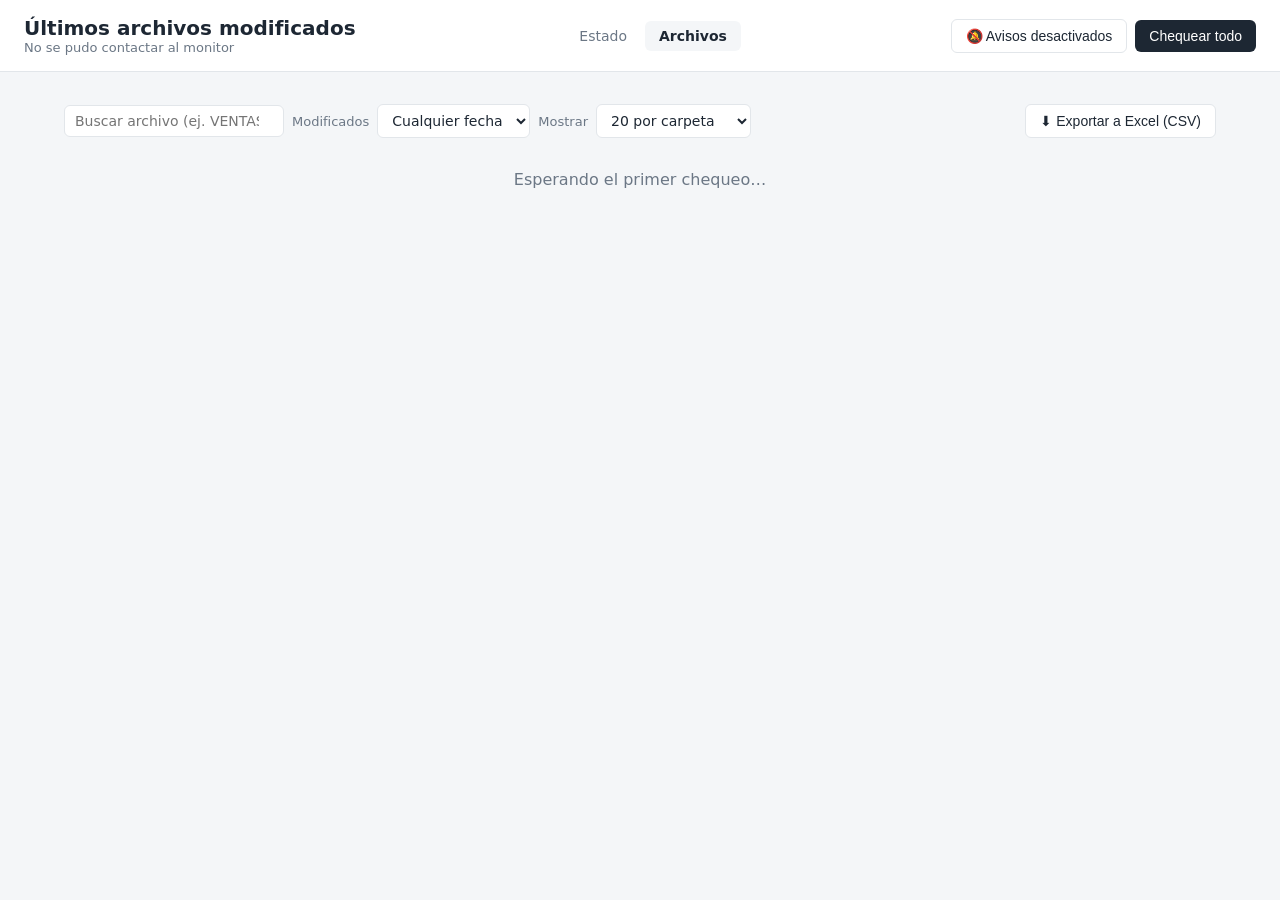
==== templates/archivos.html @ 3124e505 "Monitor web de copias de seguridad Interfaz Flask para monitorear servidores de copias: conexión, al" ====
<!doctype html>
<html lang="es">
<head>
<meta charset="utf-8">
<meta name="viewport" content="width=device-width, initial-scale=1">
<title>Archivos – Monitor de Copias</title>
<link rel="stylesheet" href="/static/estilo.css">
</head>
<body>
<header>
  <div>
    <h1>Últimos archivos modificados</h1>
    <div class="sub" id="actualizado">Cargando…</div>
  </div>
  <nav><a href="/">Estado</a><a href="/archivos" class="activo">Archivos</a></nav>
  <div class="grupo">
    <button id="btnAvisos" class="sec aviso-campana"></button>
    <button id="btn">Chequear todo</button>
  </div>
</header>
<main>
  <div class="filtros" id="carpetas"></div>
  <div class="barra">
    <div class="grupo">
      <input type="search" id="buscar" placeholder="Buscar archivo (ej. VENTAS, .zip)…" autocomplete="off">
      <label for="fecha">Modificados</label>
      <select id="fecha">
        <option value="todos">Cualquier fecha</option>
        <option value="1h">Última hora</option>
        <option value="hoy">Hoy</option>
        <option value="7d">Últimos 7 días</option>
        <option value="30d">Últimos 30 días</option>
      </select>
      <label for="cantidad">Mostrar</label>
      <select id="cantidad">
        <option value="20">20 por carpeta</option>
        <option value="50">50 por carpeta</option>
        <option value="100">100 por carpeta</option>
      </select>
    </div>
    <button class="sec" id="btnCsv">⬇ Exportar a Excel (CSV)</button>
  </div>
  <p class="contador" id="contador"></p>
  <div id="listado"><div class="vacio">Esperando el primer chequeo…</div></div>
</main>
<script src="/static/comun.js"></script>
<script>
let carpeta = pref("archCarpeta", "todas");
let texto = "";
let rangoFecha = pref("archFecha", "todos");
let cantidad = pref("archCantidad", 20);
let orden = pref("archOrden", { col: "ts", asc: false });
let datos = null;

const COLUMNAS = [["nombre", "Archivo", ""], ["ts", "Última modificación", "num"], ["minutos", "Antigüedad", "num"], ["tamano", "Tamaño", "num"]];

function desdeFecha() {
  const ahora = Date.now() / 1000;
  if (rangoFecha === "1h") return ahora - 3600;
  if (rangoFecha === "7d") return ahora - 7 * 86400;
  if (rangoFecha === "30d") return ahora - 30 * 86400;
  if (rangoFecha === "hoy") { const h = new Date(); h.setHours(0, 0, 0, 0); return h.getTime() / 1000; }
  return 0;
}

// Devuelve los archivos que pasan los filtros, ordenados y recortados
function filtrar(x) {
  const desde = desdeFecha();
  const t = texto.toLowerCase();
  let lista = x.archivos.filter(a => a.ts >= desde && (!t || a.nombre.toLowerCase().includes(t)));
  const { col, asc } = orden;
  lista.sort((a, b) => {
    const r = col === "nombre" ? a.nombre.localeCompare(b.nombre) : (a[col] - b[col]);
    return asc ? r : -r;
  });
  return lista.slice(0, cantidad);
}

function visibles() {
  return datos ? datos.servidores.filter(x => carpeta === "todas" || x.nombre === carpeta) : [];
}

function encabezado() {
  return COLUMNAS.map(([c, t, cls]) => {
    const flecha = orden.col === c ? `<span class="flecha">${orden.asc ? "▲" : "▼"}</span>` : "";
    return `<th class="ordenable ${cls}" data-col="${c}">${t}${flecha}</th>`;
  }).join("");
}

function pintar(d) {
  datos = d;
  document.getElementById("actualizado").textContent = "Última actualización: " + d.ahora;
  const s = d.servidores;
  if (carpeta !== "todas" && !s.some(x => x.nombre === carpeta)) carpeta = "todas";

  document.getElementById("carpetas").innerHTML = ["todas", ...s.map(x => x.nombre)].map(n =>
    `<button class="${n === carpeta ? "activo" : ""}" data-n="${esc(n)}">${n === "todas" ? "Todas" : esc(n)}</button>`
  ).join("");

  const vis = visibles();
  if (!vis.length) return;
  let mostrados = 0, total = 0;
  document.getElementById("listado").innerHTML = vis.map(x => {
    let cuerpo;
    if (!x.conectado) {
      cuerpo = `<tr><td colspan="4" class="vacio">No disponible: ${esc(x.mensaje)}</td></tr>`;
    } else {
      const lista = filtrar(x);
      mostrados += lista.length; total += x.archivos.length;
      cuerpo = lista.length ? lista.map(a => `
        <tr>
          <td class="mono">${esc(a.nombre)}</td>
          <td class="num">${esc(a.fecha)}</td>
          <td class="num ${a.minutos > x.intervalo ? "viejo" : ""}">${hace(a.minutos)}</td>
          <td class="num">${tamano(a.tamano)}</td>
        </tr>`).join("")
        : `<tr><td colspan="4" class="vacio">${x.archivos.length ? "Ningún archivo coincide con los filtros" : "La carpeta no tiene archivos"}</td></tr>`;
    }
    return `
      <h3>${esc(x.nombre)} <span class="badge ${x.estado}">${ETIQUETA[x.estado]}</span></h3>
      <div class="tabla"><table>
        <thead><tr>${encabezado()}</tr></thead>
        <tbody>${cuerpo}</tbody>
      </table></div>`;
  }).join("");
  document.getElementById("contador").textContent = `Mostrando ${mostrados} archivos (de los ${total} más recientes que lee el monitor)`;
}

function exportarCsv() {
  const filas = [["Carpeta", "Archivo", "Última modificación", "Antigüedad (min)", "Tamaño (bytes)"]];
  for (const x of visibles()) {
    if (!x.conectado) continue;
    for (const a of filtrar(x)) filas.push([x.nombre, a.nombre, a.fecha, a.minutos, a.tamano]);
  }
  const csv = filas.map(f => f.map(v => `"${String(v).replace(/"/g, '""')}"`).join(";")).join("\r\n");
  const blob = new Blob(["﻿" + csv], { type: "text/csv;charset=utf-8" });
  const a = document.createElement("a");
  a.href = URL.createObjectURL(blob);
  a.download = `archivos-copias-${new Date().toISOString().slice(0, 10)}.csv`;
  document.body.appendChild(a); a.click(); a.remove();
  setTimeout(() => URL.revokeObjectURL(a.href), 1000);
}

const app = iniciar(pintar);

document.getElementById("fecha").value = rangoFecha;
document.getElementById("cantidad").value = String(cantidad);
document.getElementById("carpetas").onclick = e => {
  const b = e.target.closest("[data-n]"); if (!b) return;
  carpeta = b.dataset.n; guardarPref("archCarpeta", carpeta); app.repintar();
};
document.getElementById("buscar").oninput = e => { texto = e.target.value.trim(); app.repintar(); };
document.getElementById("fecha").onchange = e => { rangoFecha = e.target.value; guardarPref("archFecha", rangoFecha); app.repintar(); };
document.getElementById("cantidad").onchange = e => { cantidad = +e.target.value; guardarPref("archCantidad", cantidad); app.repintar(); };
document.getElementById("listado").onclick = e => {
  const th = e.target.closest("[data-col]"); if (!th) return;
  const col = th.dataset.col;
  orden = orden.col === col ? { col, asc: !orden.asc } : { col, asc: col === "nombre" };
  guardarPref("archOrden", orden); app.repintar();
};
document.getElementById("btnCsv").onclick = exportarCsv;
</script>
</body>
</html>
---- static/estilo.css ----
:root {
  --bg: #f4f6f8; --card: #fff; --text: #1d2733; --muted: #6b7785; --border: #e2e6ea;
  --ok: #1f9d55; --ok-bg: #e6f6ec; --warn: #c27c00; --warn-bg: #fff4dc;
  --acc: #8a4fd1; --acc-bg: #f1e9fb;
  --err: #d13438; --err-bg: #fde7e8; --bar: #dfe4e8;
}
@media (prefers-color-scheme: dark) {
  :root {
    --bg: #12161b; --card: #1b2128; --text: #e6eaee; --muted: #94a0ad; --border: #2a323b;
    --ok: #4cc47f; --ok-bg: #173324; --warn: #f0b540; --warn-bg: #3a2f15;
    --acc: #b98cf0; --acc-bg: #2c2140;
    --err: #f06a6d; --err-bg: #3d1c1e; --bar: #2a323b;
  }
}
* { box-sizing: border-box; }
body { margin: 0; font-family: system-ui, Segoe UI, sans-serif; background: var(--bg); color: var(--text); }
header { display: flex; justify-content: space-between; align-items: center; flex-wrap: wrap; gap: 12px;
         padding: 16px 24px; background: var(--card); border-bottom: 1px solid var(--border); }
h1 { font-size: 20px; margin: 0; }
.sub { color: var(--muted); font-size: 13px; }
nav { display: flex; gap: 4px; }
nav a { text-decoration: none; color: var(--muted); padding: 7px 14px; border-radius: 6px; font-size: 14px; }
nav a.activo { background: var(--bg); color: var(--text); font-weight: 600; }
button { background: var(--text); color: var(--card); border: 0; border-radius: 6px; padding: 8px 14px;
         cursor: pointer; font-size: 14px; }
button:disabled { opacity: .5; cursor: wait; }
main { padding: 24px; max-width: 1200px; margin: 0 auto; }
.resumen { display: flex; gap: 12px; flex-wrap: wrap; margin-bottom: 20px; }
.pill { padding: 10px 16px; border-radius: 8px; background: var(--card); border: 1px solid var(--border); font-size: 14px; }
.pill b { font-size: 20px; display: block; }
.grid { display: grid; grid-template-columns: repeat(auto-fill, minmax(340px, 1fr)); gap: 16px; }
.card { background: var(--card); border: 1px solid var(--border); border-radius: 10px; padding: 18px;
        border-left: 5px solid var(--muted); }
.card.ok { border-left-color: var(--ok); } .card.alerta { border-left-color: var(--warn); }
.card.sin_acceso { border-left-color: var(--acc); } .card.error { border-left-color: var(--err); }
.top { display: flex; justify-content: space-between; align-items: start; gap: 8px; }
.card h2 { font-size: 16px; margin: 0 0 2px; }
.badge { font-size: 12px; font-weight: 600; padding: 3px 10px; border-radius: 999px; white-space: nowrap; }
.ok.badge, .msg.ok { background: var(--ok-bg); color: var(--ok); }
.alerta.badge, .msg.alerta { background: var(--warn-bg); color: var(--warn); }
.sin_acceso.badge, .msg.sin_acceso { background: var(--acc-bg); color: var(--acc); }
.error.badge, .msg.error { background: var(--err-bg); color: var(--err); }
.msg { margin: 12px 0; padding: 8px 10px; border-radius: 6px; font-size: 14px; }
.fila { display: flex; justify-content: space-between; gap: 12px; font-size: 14px; padding: 5px 0; border-bottom: 1px dashed var(--border); }
.fila span:first-child { color: var(--muted); }
.dot { display: inline-block; width: 9px; height: 9px; border-radius: 50%; margin-right: 6px; }
.bar { height: 10px; background: var(--bar); border-radius: 5px; overflow: hidden; margin: 10px 0 4px; }
.bar div { height: 100%; }
h3 { margin: 28px 0 10px; font-size: 16px; display: flex; align-items: center; gap: 10px; }
.tabla { overflow-x: auto; background: var(--card); border: 1px solid var(--border); border-radius: 10px; }
table { width: 100%; border-collapse: collapse; font-size: 14px; }
th, td { text-align: left; padding: 8px 12px; border-bottom: 1px solid var(--border); }
tr:last-child td { border-bottom: 0; }
th { color: var(--muted); font-weight: 600; }
th.num, td.num { text-align: right; white-space: nowrap; }
.vacio { color: var(--muted); padding: 16px; text-align: center; }
.filtros { display: flex; gap: 8px; flex-wrap: wrap; margin-bottom: 8px; }
.filtros button { background: var(--card); color: var(--text); border: 1px solid var(--border); }
.filtros button.activo { background: var(--text); color: var(--card); border-color: var(--text); }
.viejo { color: var(--warn); font-weight: 600; }
@media (max-width: 500px) {
  main { padding: 16px; } header { padding: 12px 16px; } .grid { grid-template-columns: 1fr; }
}

/* ---------- Barra de herramientas, filtros y controles ---------- */
.barra { display: flex; flex-wrap: wrap; gap: 10px; align-items: center; justify-content: space-between; margin-bottom: 16px; }
.grupo { display: flex; flex-wrap: wrap; gap: 8px; align-items: center; }
.grupo label { font-size: 13px; color: var(--muted); }
select, input[type=search] {
  font: inherit; font-size: 14px; color: var(--text); background: var(--card);
  border: 1px solid var(--border); border-radius: 6px; padding: 7px 10px;
}
input[type=search] { min-width: 220px; }
button.sec { background: var(--card); color: var(--text); border: 1px solid var(--border); }
button.sec:hover { border-color: var(--muted); }
button.peq { padding: 5px 10px; font-size: 13px; }
button.peligro { color: var(--err); }
.filtro { display: flex; align-items: center; gap: 8px; background: var(--card); color: var(--text);
          border: 1px solid var(--border); border-radius: 8px; padding: 8px 14px; font-size: 14px; }
.filtro b { font-size: 18px; }
.filtro.activo { border-color: currentColor; box-shadow: inset 0 0 0 1px currentColor; }
.segmentado { display: inline-flex; border: 1px solid var(--border); border-radius: 6px; overflow: hidden; }
.segmentado button { background: var(--card); color: var(--muted); border-radius: 0; padding: 7px 12px; }
.segmentado button.activo { background: var(--text); color: var(--card); }
.acciones { display: flex; gap: 8px; flex-wrap: wrap; margin-top: 12px; align-items: center; }
.acciones select { padding: 5px 8px; font-size: 13px; }
.badge.silencio { background: var(--bg); color: var(--muted); border: 1px solid var(--border); margin-right: 4px; }
.card.silenciada { opacity: .75; }
.info.badge, .msg.info { background: var(--bg); color: var(--muted); }
th.ordenable { cursor: pointer; user-select: none; white-space: nowrap; }
th.ordenable:hover { color: var(--text); }
th .flecha { font-size: 11px; margin-left: 4px; }
.contador { font-size: 13px; color: var(--muted); margin: 0 0 8px; }
td.mono { font-family: ui-monospace, Consolas, monospace; font-size: 13px; word-break: break-all; }
.aviso-campana.on { color: var(--ok); border-color: var(--ok); }
@media (max-width: 500px) { input[type=search] { min-width: 0; width: 100%; } .grupo { width: 100%; } }
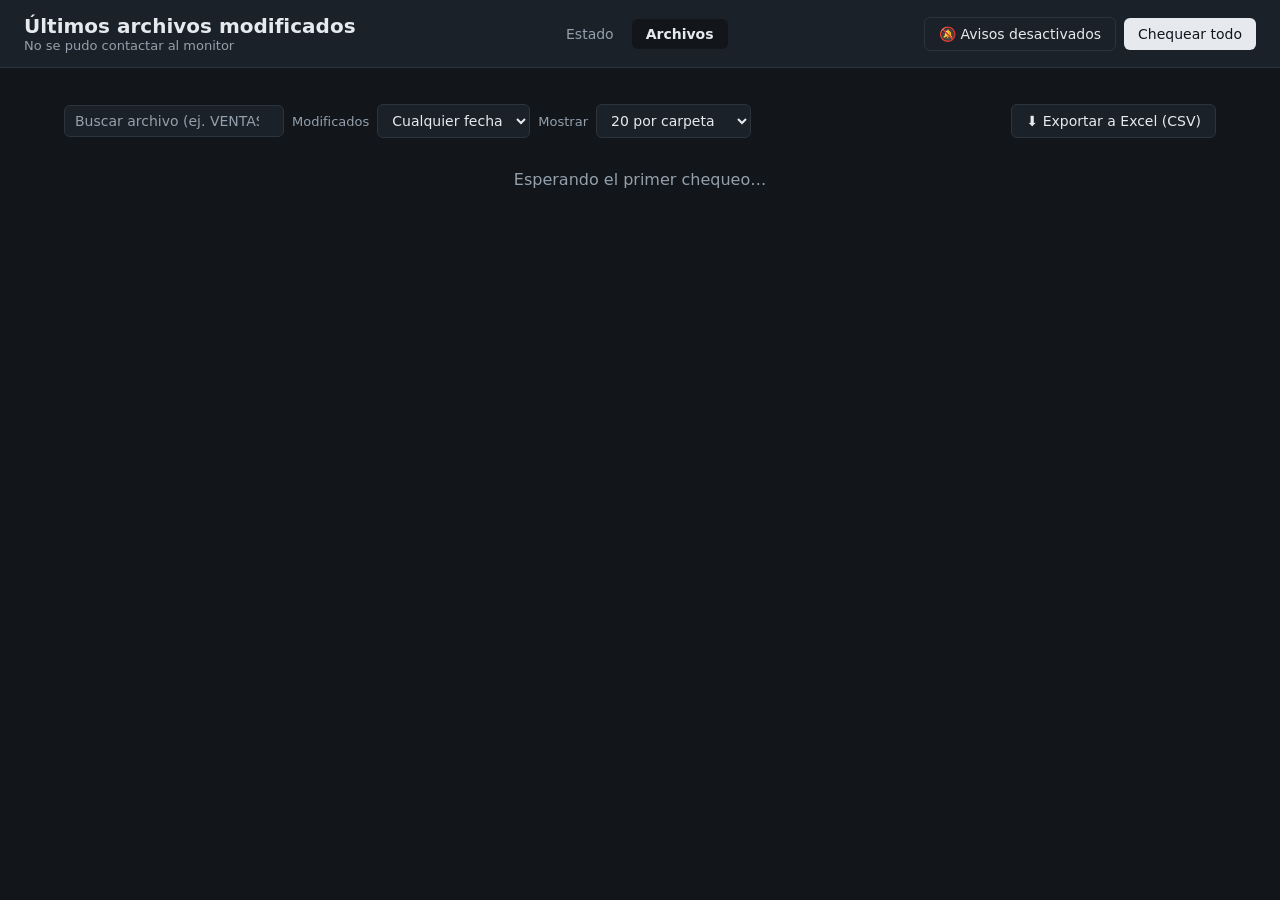
==== commit 84f8ac49: "Tema oscuro fijo y diseño responsive - Fondo oscuro fijo en toda la ventana (no depende del tema del" ====
--- a/templates/archivos.html
+++ b/templates/archivos.html
@@ -3,6 +3,9 @@
 <head>
 <meta charset="utf-8">
 <meta name="viewport" content="width=device-width, initial-scale=1">
+<meta name="color-scheme" content="dark">
+<meta name="theme-color" content="#12161b">
+<style>html,body{background:#12161b}</style>
 <title>Archivos – Monitor de Copias</title>
 <link rel="stylesheet" href="/static/estilo.css">
 </head>
@@ -36,6 +39,13 @@
         <option value="20">20 por carpeta</option>
         <option value="50">50 por carpeta</option>
         <option value="100">100 por carpeta</option>
+      </select>
+      <label for="ordenMovil" class="solo-movil">Ordenar</label>
+      <select id="ordenMovil" class="solo-movil">
+        <option value="ts|0">Más nuevos primero</option>
+        <option value="ts|1">Más viejos primero</option>
+        <option value="nombre|1">Nombre (A-Z)</option>
+        <option value="tamano|0">Más grandes primero</option>
       </select>
     </div>
     <button class="sec" id="btnCsv">⬇ Exportar a Excel (CSV)</button>
@@ -109,16 +119,16 @@
       mostrados += lista.length; total += x.archivos.length;
       cuerpo = lista.length ? lista.map(a => `
         <tr>
-          <td class="mono">${esc(a.nombre)}</td>
-          <td class="num">${esc(a.fecha)}</td>
-          <td class="num ${a.minutos > x.intervalo ? "viejo" : ""}">${hace(a.minutos)}</td>
-          <td class="num">${tamano(a.tamano)}</td>
+          <td class="mono titulo">${esc(a.nombre)}</td>
+          <td class="num" data-label="Modificado">${esc(a.fecha)}</td>
+          <td class="num ${a.minutos > x.intervalo ? "viejo" : ""}" data-label="Antigüedad">${hace(a.minutos)}</td>
+          <td class="num" data-label="Tamaño">${tamano(a.tamano)}</td>
         </tr>`).join("")
         : `<tr><td colspan="4" class="vacio">${x.archivos.length ? "Ningún archivo coincide con los filtros" : "La carpeta no tiene archivos"}</td></tr>`;
     }
     return `
       <h3>${esc(x.nombre)} <span class="badge ${x.estado}">${ETIQUETA[x.estado]}</span></h3>
-      <div class="tabla"><table>
+      <div class="tabla apilada"><table>
         <thead><tr>${encabezado()}</tr></thead>
         <tbody>${cuerpo}</tbody>
       </table></div>`;
@@ -159,6 +169,13 @@
   guardarPref("archOrden", orden); app.repintar();
 };
 document.getElementById("btnCsv").onclick = exportarCsv;
+const om = document.getElementById("ordenMovil");
+const valorOrden = () => `${orden.col}|${orden.asc ? 1 : 0}`;
+if ([...om.options].some(o => o.value === valorOrden())) om.value = valorOrden();
+om.onchange = e => {
+  const [col, asc] = e.target.value.split("|");
+  orden = { col, asc: asc === "1" }; guardarPref("archOrden", orden); app.repintar();
+};
 </script>
 </body>
 </html>
--- a/static/estilo.css
+++ b/static/estilo.css
@@ -1,96 +1,146 @@
+/* Tema oscuro fijo (no depende de la configuración del sistema) */
 :root {
-  --bg: #f4f6f8; --card: #fff; --text: #1d2733; --muted: #6b7785; --border: #e2e6ea;
-  --ok: #1f9d55; --ok-bg: #e6f6ec; --warn: #c27c00; --warn-bg: #fff4dc;
-  --acc: #8a4fd1; --acc-bg: #f1e9fb;
-  --err: #d13438; --err-bg: #fde7e8; --bar: #dfe4e8;
-}
-@media (prefers-color-scheme: dark) {
-  :root {
-    --bg: #12161b; --card: #1b2128; --text: #e6eaee; --muted: #94a0ad; --border: #2a323b;
-    --ok: #4cc47f; --ok-bg: #173324; --warn: #f0b540; --warn-bg: #3a2f15;
-    --acc: #b98cf0; --acc-bg: #2c2140;
-    --err: #f06a6d; --err-bg: #3d1c1e; --bar: #2a323b;
-  }
+  color-scheme: dark;
+  --bg: #12161b; --card: #1b2128; --text: #e6eaee; --muted: #94a0ad; --border: #2c343e;
+  --ok: #4cc47f; --ok-bg: #173324; --warn: #f0b540; --warn-bg: #3a2f15;
+  --acc: #b98cf0; --acc-bg: #2c2140;
+  --err: #f06a6d; --err-bg: #3d1c1e; --bar: #2c343e;
+  --boton: #e6eaee; --boton-texto: #12161b;
 }
 * { box-sizing: border-box; }
-body { margin: 0; font-family: system-ui, Segoe UI, sans-serif; background: var(--bg); color: var(--text); }
+html { background: var(--bg); min-height: 100%; }
+body { margin: 0; min-height: 100vh; font-family: system-ui, Segoe UI, sans-serif;
+       background: var(--bg); color: var(--text); -webkit-text-size-adjust: 100%; }
+
+/* ---------- Encabezado ---------- */
 header { display: flex; justify-content: space-between; align-items: center; flex-wrap: wrap; gap: 12px;
-         padding: 16px 24px; background: var(--card); border-bottom: 1px solid var(--border); }
+         padding: 14px 24px; background: var(--card); border-bottom: 1px solid var(--border);
+         position: sticky; top: 0; z-index: 10; }
 h1 { font-size: 20px; margin: 0; }
 .sub { color: var(--muted); font-size: 13px; }
 nav { display: flex; gap: 4px; }
-nav a { text-decoration: none; color: var(--muted); padding: 7px 14px; border-radius: 6px; font-size: 14px; }
+nav a { text-decoration: none; color: var(--muted); padding: 7px 14px; border-radius: 6px; font-size: 14px; text-align: center; }
+nav a:hover { color: var(--text); }
 nav a.activo { background: var(--bg); color: var(--text); font-weight: 600; }
-button { background: var(--text); color: var(--card); border: 0; border-radius: 6px; padding: 8px 14px;
-         cursor: pointer; font-size: 14px; }
+
+/* ---------- Botones y controles ---------- */
+button { background: var(--boton); color: var(--boton-texto); border: 0; border-radius: 6px; padding: 8px 14px;
+         cursor: pointer; font: inherit; font-size: 14px; }
 button:disabled { opacity: .5; cursor: wait; }
+button.sec { background: var(--card); color: var(--text); border: 1px solid var(--border); }
+button.sec:hover { border-color: var(--muted); }
+button.peq { padding: 5px 10px; font-size: 13px; }
+button.peligro { color: var(--err); }
+select, input[type=search] {
+  font: inherit; font-size: 14px; color: var(--text); background: var(--card);
+  border: 1px solid var(--border); border-radius: 6px; padding: 7px 10px; max-width: 100%;
+}
+select option { background: var(--card); color: var(--text); }
+input[type=search] { min-width: 220px; }
+input::placeholder { color: var(--muted); }
+
 main { padding: 24px; max-width: 1200px; margin: 0 auto; }
-.resumen { display: flex; gap: 12px; flex-wrap: wrap; margin-bottom: 20px; }
-.pill { padding: 10px 16px; border-radius: 8px; background: var(--card); border: 1px solid var(--border); font-size: 14px; }
-.pill b { font-size: 20px; display: block; }
-.grid { display: grid; grid-template-columns: repeat(auto-fill, minmax(340px, 1fr)); gap: 16px; }
+
+.barra { display: flex; flex-wrap: wrap; gap: 10px; align-items: center; justify-content: space-between; margin-bottom: 16px; }
+.grupo { display: flex; flex-wrap: wrap; gap: 8px; align-items: center; }
+.grupo label { font-size: 13px; color: var(--muted); }
+
+.filtro { display: flex; align-items: center; gap: 8px; background: var(--card); color: var(--text);
+          border: 1px solid var(--border); border-radius: 8px; padding: 8px 14px; font-size: 14px; white-space: nowrap; }
+.filtro b { font-size: 18px; }
+.filtro.activo { border-color: currentColor; box-shadow: inset 0 0 0 1px currentColor; }
+.filtros { display: flex; gap: 8px; flex-wrap: wrap; margin-bottom: 12px; }
+.filtros button { background: var(--card); color: var(--text); border: 1px solid var(--border); white-space: nowrap; }
+.filtros button.activo { background: var(--boton); color: var(--boton-texto); border-color: var(--boton); }
+.segmentado { display: inline-flex; border: 1px solid var(--border); border-radius: 6px; overflow: hidden; }
+.segmentado button { background: var(--card); color: var(--muted); border-radius: 0; padding: 7px 12px; }
+.segmentado button.activo { background: var(--boton); color: var(--boton-texto); }
+.aviso-campana.on { color: var(--ok); border-color: var(--ok); }
+
+/* ---------- Tarjetas ---------- */
+.grid { display: grid; grid-template-columns: repeat(auto-fill, minmax(min(340px, 100%), 1fr)); gap: 16px; }
 .card { background: var(--card); border: 1px solid var(--border); border-radius: 10px; padding: 18px;
-        border-left: 5px solid var(--muted); }
+        border-left: 5px solid var(--muted); min-width: 0; }
 .card.ok { border-left-color: var(--ok); } .card.alerta { border-left-color: var(--warn); }
 .card.sin_acceso { border-left-color: var(--acc); } .card.error { border-left-color: var(--err); }
-.top { display: flex; justify-content: space-between; align-items: start; gap: 8px; }
-.card h2 { font-size: 16px; margin: 0 0 2px; }
-.badge { font-size: 12px; font-weight: 600; padding: 3px 10px; border-radius: 999px; white-space: nowrap; }
+.card.silenciada { opacity: .75; }
+.top { display: flex; justify-content: space-between; align-items: start; gap: 8px; flex-wrap: wrap; }
+.card h2 { font-size: 16px; margin: 0 0 2px; word-break: break-word; }
+.badge { font-size: 12px; font-weight: 600; padding: 3px 10px; border-radius: 999px; white-space: nowrap; display: inline-block; }
 .ok.badge, .msg.ok { background: var(--ok-bg); color: var(--ok); }
 .alerta.badge, .msg.alerta { background: var(--warn-bg); color: var(--warn); }
 .sin_acceso.badge, .msg.sin_acceso { background: var(--acc-bg); color: var(--acc); }
 .error.badge, .msg.error { background: var(--err-bg); color: var(--err); }
+.info.badge, .msg.info { background: var(--bg); color: var(--muted); }
+.badge.silencio { background: var(--bg); color: var(--muted); border: 1px solid var(--border); margin-right: 4px; }
 .msg { margin: 12px 0; padding: 8px 10px; border-radius: 6px; font-size: 14px; }
 .fila { display: flex; justify-content: space-between; gap: 12px; font-size: 14px; padding: 5px 0; border-bottom: 1px dashed var(--border); }
 .fila span:first-child { color: var(--muted); }
-.dot { display: inline-block; width: 9px; height: 9px; border-radius: 50%; margin-right: 6px; }
+.fila span:last-child { text-align: right; }
+.dot { display: inline-block; width: 9px; height: 9px; border-radius: 50%; margin-right: 6px; flex-shrink: 0; }
 .bar { height: 10px; background: var(--bar); border-radius: 5px; overflow: hidden; margin: 10px 0 4px; }
 .bar div { height: 100%; }
-h3 { margin: 28px 0 10px; font-size: 16px; display: flex; align-items: center; gap: 10px; }
+.acciones { display: flex; gap: 8px; flex-wrap: wrap; margin-top: 12px; align-items: center; }
+.acciones select { padding: 5px 8px; font-size: 13px; }
+
+/* ---------- Tablas ---------- */
+h3 { margin: 28px 0 10px; font-size: 16px; display: flex; align-items: center; gap: 10px; flex-wrap: wrap; }
 .tabla { overflow-x: auto; background: var(--card); border: 1px solid var(--border); border-radius: 10px; }
 table { width: 100%; border-collapse: collapse; font-size: 14px; }
 th, td { text-align: left; padding: 8px 12px; border-bottom: 1px solid var(--border); }
 tr:last-child td { border-bottom: 0; }
 th { color: var(--muted); font-weight: 600; }
 th.num, td.num { text-align: right; white-space: nowrap; }
-.vacio { color: var(--muted); padding: 16px; text-align: center; }
-.filtros { display: flex; gap: 8px; flex-wrap: wrap; margin-bottom: 8px; }
-.filtros button { background: var(--card); color: var(--text); border: 1px solid var(--border); }
-.filtros button.activo { background: var(--text); color: var(--card); border-color: var(--text); }
-.viejo { color: var(--warn); font-weight: 600; }
-@media (max-width: 500px) {
-  main { padding: 16px; } header { padding: 12px 16px; } .grid { grid-template-columns: 1fr; }
-}
-
-/* ---------- Barra de herramientas, filtros y controles ---------- */
-.barra { display: flex; flex-wrap: wrap; gap: 10px; align-items: center; justify-content: space-between; margin-bottom: 16px; }
-.grupo { display: flex; flex-wrap: wrap; gap: 8px; align-items: center; }
-.grupo label { font-size: 13px; color: var(--muted); }
-select, input[type=search] {
-  font: inherit; font-size: 14px; color: var(--text); background: var(--card);
-  border: 1px solid var(--border); border-radius: 6px; padding: 7px 10px;
-}
-input[type=search] { min-width: 220px; }
-button.sec { background: var(--card); color: var(--text); border: 1px solid var(--border); }
-button.sec:hover { border-color: var(--muted); }
-button.peq { padding: 5px 10px; font-size: 13px; }
-button.peligro { color: var(--err); }
-.filtro { display: flex; align-items: center; gap: 8px; background: var(--card); color: var(--text);
-          border: 1px solid var(--border); border-radius: 8px; padding: 8px 14px; font-size: 14px; }
-.filtro b { font-size: 18px; }
-.filtro.activo { border-color: currentColor; box-shadow: inset 0 0 0 1px currentColor; }
-.segmentado { display: inline-flex; border: 1px solid var(--border); border-radius: 6px; overflow: hidden; }
-.segmentado button { background: var(--card); color: var(--muted); border-radius: 0; padding: 7px 12px; }
-.segmentado button.activo { background: var(--text); color: var(--card); }
-.acciones { display: flex; gap: 8px; flex-wrap: wrap; margin-top: 12px; align-items: center; }
-.acciones select { padding: 5px 8px; font-size: 13px; }
-.badge.silencio { background: var(--bg); color: var(--muted); border: 1px solid var(--border); margin-right: 4px; }
-.card.silenciada { opacity: .75; }
-.info.badge, .msg.info { background: var(--bg); color: var(--muted); }
 th.ordenable { cursor: pointer; user-select: none; white-space: nowrap; }
 th.ordenable:hover { color: var(--text); }
 th .flecha { font-size: 11px; margin-left: 4px; }
+td.mono { font-family: ui-monospace, Consolas, monospace; font-size: 13px; word-break: break-all; }
+.vacio { color: var(--muted); padding: 16px; text-align: center; }
 .contador { font-size: 13px; color: var(--muted); margin: 0 0 8px; }
-td.mono { font-family: ui-monospace, Consolas, monospace; font-size: 13px; word-break: break-all; }
-.aviso-campana.on { color: var(--ok); border-color: var(--ok); }
-@media (max-width: 500px) { input[type=search] { min-width: 0; width: 100%; } .grupo { width: 100%; } }
+.viejo { color: var(--warn); font-weight: 600; }
+.solo-movil { display: none; }
+
+/* ---------- Tablet ---------- */
+@media (max-width: 900px) {
+  header { padding: 12px 16px; }
+  main { padding: 16px; }
+}
+
+/* ---------- Celular ---------- */
+@media (max-width: 700px) {
+  h1 { font-size: 17px; }
+  header { gap: 10px; position: static; }
+  header > div:first-child { width: 100%; }
+  nav { width: 100%; }
+  nav a { flex: 1; background: var(--bg); }
+  nav a.activo { background: var(--boton); color: var(--boton-texto); }
+  header .grupo { width: 100%; }
+  header .grupo button { flex: 1; }
+
+  /* Filtros en una fila que se desliza con el dedo */
+  #filtros, .filtros { flex-wrap: nowrap; overflow-x: auto; width: 100%; padding-bottom: 4px; scrollbar-width: none; }
+  #filtros::-webkit-scrollbar, .filtros::-webkit-scrollbar { display: none; }
+  .filtro, .filtros button { flex-shrink: 0; }
+
+  .barra > .grupo { width: 100%; }
+  .barra .grupo label { display: none; }
+  .barra > .grupo > select, .barra > .grupo > input { flex: 1 1 140px; min-width: 0; }
+  .barra > button { width: 100%; }
+  input[type=search] { min-width: 0; width: 100%; flex-basis: 100% !important; }
+
+  .card { padding: 14px; }
+  .acciones > * { flex: 1; }
+  .solo-movil { display: flex; }
+
+  /* Tablas → filas apiladas tipo tarjeta */
+  .tabla.apilada { background: transparent; border: 0; overflow: visible; }
+  .tabla.apilada thead { display: none; }
+  .tabla.apilada table, .tabla.apilada tbody, .tabla.apilada tr, .tabla.apilada td { display: block; width: 100%; }
+  .tabla.apilada tr { background: var(--card); border: 1px solid var(--border); border-radius: 10px;
+                      padding: 8px 12px; margin-bottom: 10px; }
+  .tabla.apilada td { border: 0; padding: 4px 0; text-align: left; white-space: normal; }
+  .tabla.apilada td[data-label] { display: flex; justify-content: space-between; align-items: baseline; gap: 12px; text-align: right; }
+  .tabla.apilada td[data-label]::before { content: attr(data-label); color: var(--muted); font-size: 13px; flex-shrink: 0; text-align: left; }
+  .tabla.apilada td.titulo { font-weight: 600; padding-bottom: 6px; }
+  .tabla.apilada td.vacio { text-align: center; }
+}
